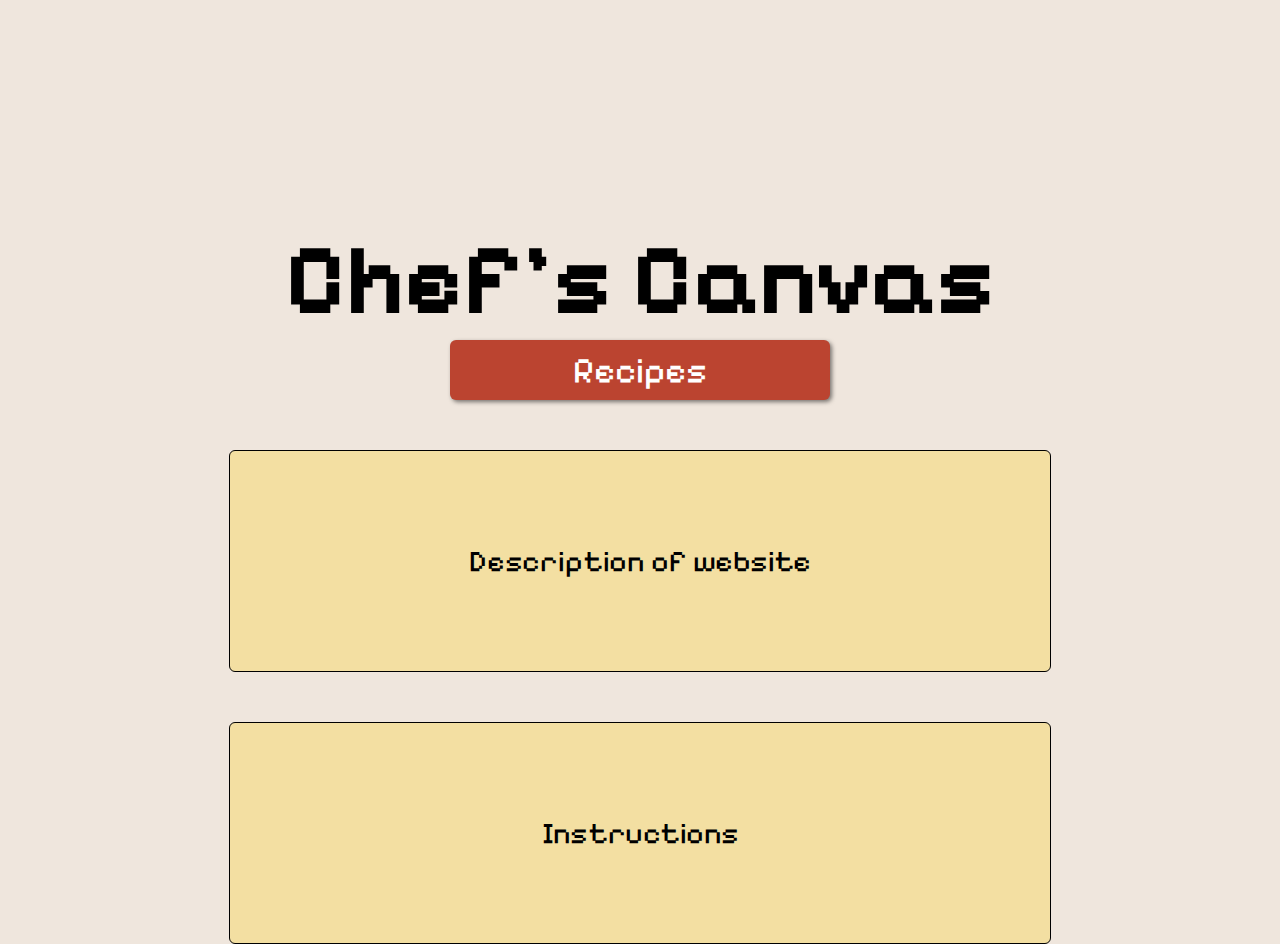
==== index.html @ 5ba46ac5 "Merge pull request #1 from james-j-han/recipe-page" ====
<!DOCTYPE html>
<html>

    <head>
        <title>Chef's Canvas</title>

        <!-- Stylesheets -->
        <link rel="stylesheet" href="css/general.css">

        <!-- External fonts -->
        <link rel="preconnect" href="https://fonts.googleapis.com">
        <link rel="preconnect" href="https://fonts.gstatic.com" crossorigin>
        <link href="https://fonts.googleapis.com/css2?family=Pixelify+Sans:wght@400..700&display=swap" rel="stylesheet">
    </head>

    <body>
        <div class="main-container">
            <h1>Chef's Canvas</h1>
            <button class="recipe-button"><a href="recipes.html">Recipes</a></button>
            <div class="description-container"><p>Description of website</p></div>
            <div class="instructions-container"><p>Instructions</p></div>
        </div>
    </body>

</html>
---- css/general.css ----
* {
    font-family: Pixelify Sans, Arial;
}

body {
    background-color: #efe6dd;
    margin: 0;
    padding-top: 220px;
}

h1 {
    margin: 0;
}

.main-container {
    display: flex;
    flex-direction: column;
    align-items: center;
}

.main-container h1 {
    font-size: 100px;
}

.recipe-button {
    font-size: 36px;
    background-color: #bb4430;
    border: none;
    border-radius: 6px;
    width: 380px;
    height: 60px;box-shadow: 2px 2px 4px rgba(0, 0, 0, 0.5);
    cursor: pointer;
}

.recipe-button a {
    text-decoration: none;
    color: white;
}

.recipe-button:hover {
    background-color: #d95e3f;
}

.description-container,
.instructions-container {
    font-size: 30px;
    border-style: solid;
    border-width: 1px;
    border-radius: 6px;
    margin-top: 50px;
    padding: 10px;
    background-color: #f3dfa2;
    width: 800px;
    height: 200px;
    display: flex;
    justify-content: center;
    align-items: center;
}

.header {
    padding-top: 100px;
    position: fixed;
    top: 0;
    left: 0;
    right: 0;
    display: flex;
    flex-direction: column;
}

.title {
    font-size: 60px;
    margin: 0;
    padding: 20px;
    display: flex;
    justify-content: center;
}

.search-container {
    display: flex;
    /* Default direction is row */
    flex-direction: row;
    justify-content: center;
    align-items: center;
}

.start-container {
    flex: 1;
}

.left-section {
    width: 50px;
    height: 50px;
    display: flex;
    justify-content: center;
    align-items: center;
    margin-right: 10px;
}

.left-section img {
    height: 40px;
}

.middle-section {
    display: flex;
    height: 50px;
    justify-content: center;
}

.right-section {
    width: 50px;
    height: 50px;
    display: flex;
    justify-content: center;
    align-items: center;
    margin-left: 10px;
}

.right-section img {
    height: 40px;
}

.end-container {
    flex: 1;
}

.search-bar {
    background-color: #f3dfa2;
    border-radius: 30px;
    border-style: solid;
    min-width: 800px;
    font-size: 20px;
}
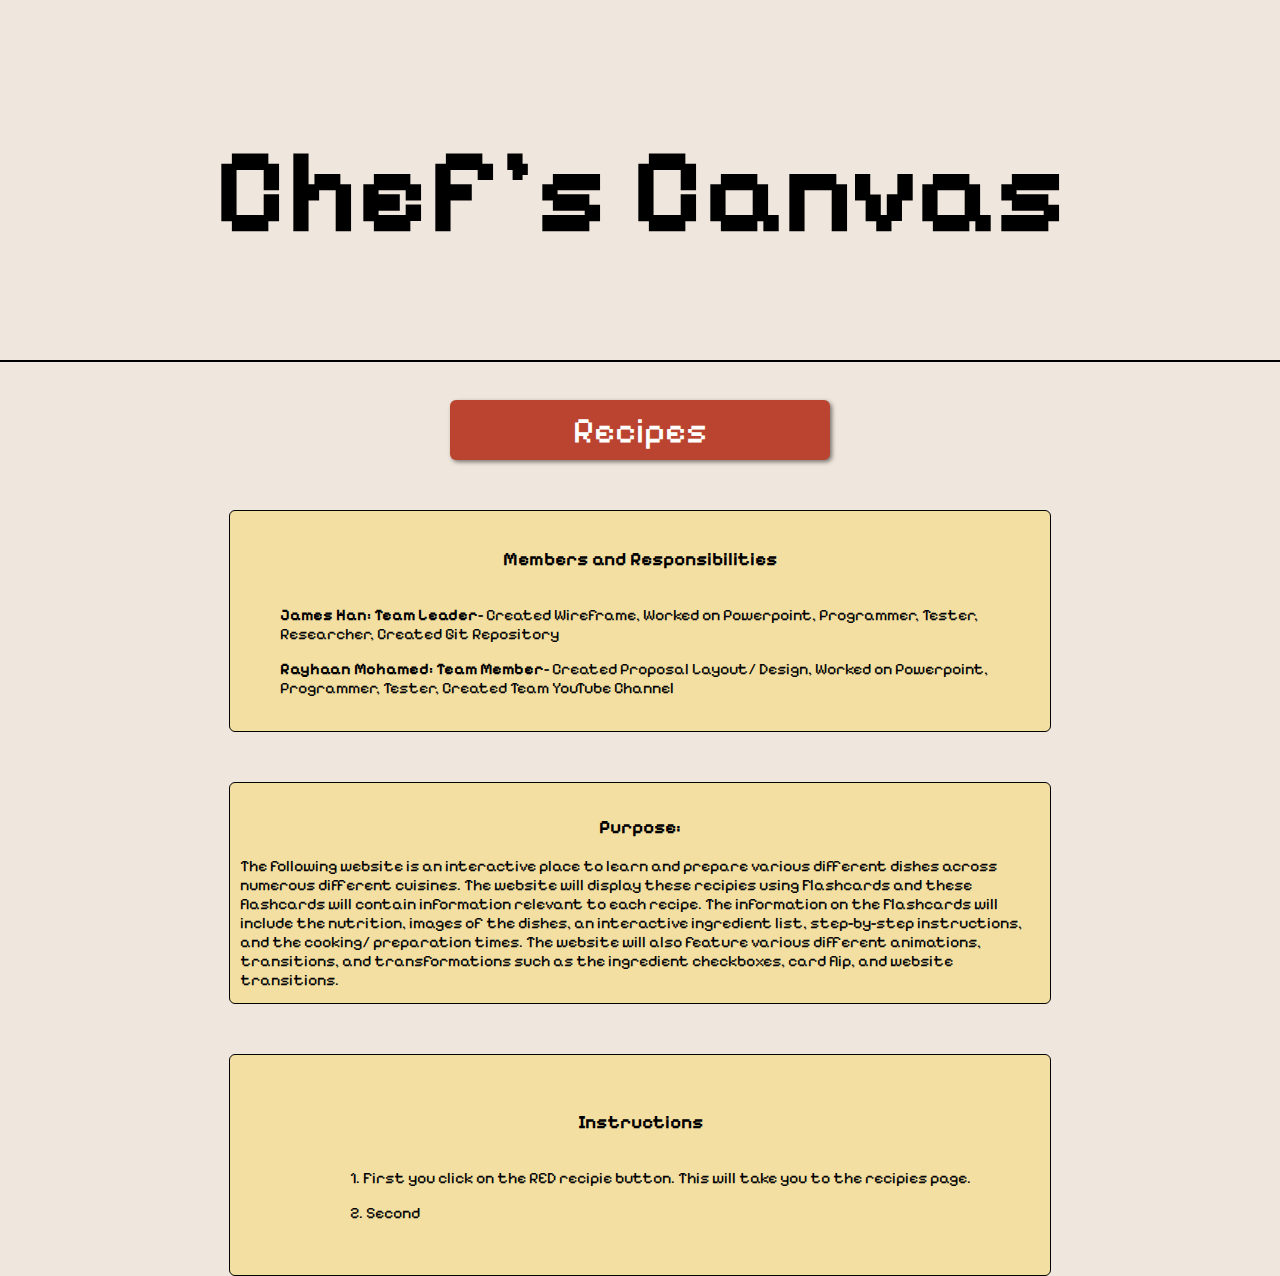
==== commit 045f440c: "Description of the changes you made" ====
--- a/index.html
+++ b/index.html
@@ -14,11 +14,44 @@
     </head>
 
     <body>
-        <div class="main-container">
-            <h1>Chef's Canvas</h1>
+        <div class="header">
+            <div class="title"><h1>Chef's Canvas</h1></div>
+        </div>
+
+        <div class="scroll-to-top-container"></div>
+
+        <div class="body-container">
+            <!-- Make the whole button clickable link instead of just the text -->
             <button class="recipe-button"><a href="recipes.html">Recipes</a></button>
-            <div class="description-container"><p>Description of website</p></div>
-            <div class="instructions-container"><p>Instructions</p></div>
+            <div class="members-container">
+                <H3>Members and Responsibilities</H3>
+                <ul>
+                    <li>
+                        <span class="bold">James Han: Team Leader</span>- Created Wireframe, Worked on Powerpoint, Programmer, Tester, Researcher, Created Git Repository
+                    </li>
+                    <p></p>
+                    <li>
+                        <span class="bold">Rayhaan Mohamed: Team Member</span>- Created Proposal Layout/ Design, Worked on Powerpoint, Programmer, Tester, Created Team YouTube Channel
+                    </li>
+                </ul>
+
+            </div>
+            <div class="description-container"><p class="recipe-name">
+                <h3>Purpose:</h3>
+                The following website is an interactive place to learn and prepare various different dishes across numerous different cuisines. 
+                The website will display these recipies using Flashcards and these flashcards will contain information relevant to each recipe.
+                The information on the Flashcards will include the nutrition, images of the dishes, 
+                an interactive ingredient list, step-by-step instructions, and the cooking/ preparation times. 
+                The website will also feature various different animations, transitions, 
+                and transformations such as the ingredient checkboxes, card flip, and website transitions.
+            </p></div>
+            <div class="instructions-container"><h3>Instructions</h3>
+                <ul>
+                    <li>1. First you click on the RED recipie button. This will take you to the recipies page. </li>
+                    <p></p>
+                    <li>2. Second </li>
+                </ul>
+            </div>
         </div>
     </body>
 
--- a/css/general.css
+++ b/css/general.css
@@ -2,24 +2,39 @@
     font-family: Pixelify Sans, Arial;
 }
 
+h4 {
+    display: inline;
+    margin: 0;
+}
+
+li {
+    display: inline;
+}
+
+
+html {
+    scroll-behavior: smooth;
+}
+
 body {
     background-color: #efe6dd;
     margin: 0;
-    padding-top: 220px;
+    /* padding-top: 400px; */
 }
 
 h1 {
     margin: 0;
 }
 
-.main-container {
+/* Fixes scroll to top button conflicting with 400px padding in body tag */
+.scroll-to-top-container {
+    height: 400px;
+}
+
+.body-container {
     display: flex;
     flex-direction: column;
     align-items: center;
-}
-
-.main-container h1 {
-    font-size: 100px;
 }
 
 .recipe-button {
@@ -28,7 +43,8 @@
     border: none;
     border-radius: 6px;
     width: 380px;
-    height: 60px;box-shadow: 2px 2px 4px rgba(0, 0, 0, 0.5);
+    height: 60px;
+    box-shadow: 2px 2px 4px rgba(0, 0, 0, 0.5);
     cursor: pointer;
 }
 
@@ -41,9 +57,7 @@
     background-color: #d95e3f;
 }
 
-.description-container,
-.instructions-container {
-    font-size: 30px;
+.description-container, .instructions-container, .members-container {
     border-style: solid;
     border-width: 1px;
     border-radius: 6px;
@@ -53,6 +67,7 @@
     width: 800px;
     height: 200px;
     display: flex;
+    flex-direction: column;
     justify-content: center;
     align-items: center;
 }
@@ -65,6 +80,12 @@
     right: 0;
     display: flex;
     flex-direction: column;
+    border-bottom-style: solid;
+    border-bottom-width: 2px;
+    height: 260px;
+    background-color: #efe6dd;
+    /* Top most element */
+    z-index: 100;
 }
 
 .title {
@@ -98,6 +119,10 @@
 
 .left-section img {
     height: 40px;
+}
+
+.middle-container {
+    flex: 1;
 }
 
 .middle-section {
@@ -129,4 +154,51 @@
     border-style: solid;
     min-width: 800px;
     font-size: 20px;
+}
+
+.footer {
+    position: fixed;
+    left: 0;
+    right: 0;
+    bottom: 0;
+    height: 50px;
+    background-color: #bb4430;
+    /* Top most element */
+    z-index: 100;
+}
+
+.footer-content-container {
+    display: flex;
+    justify-content: space-between;
+    align-items: center;
+    height: 100%;
+}
+
+.footer-start-container {
+    flex: 1;
+}
+
+.footer-middle-container {
+    min-width: 800px;
+    display: flex;
+    justify-content: center;
+    color: #efe6dd;
+    font-size: 24px;
+}
+
+.footer-middle-container a {
+    color: #efe6dd;
+    text-decoration: none;
+}
+
+.footer-end-container {
+    flex: 1;
+}
+
+.youtube-icon {
+    height: 40px;
+}
+
+.bold {
+    font-weight: bold;
 }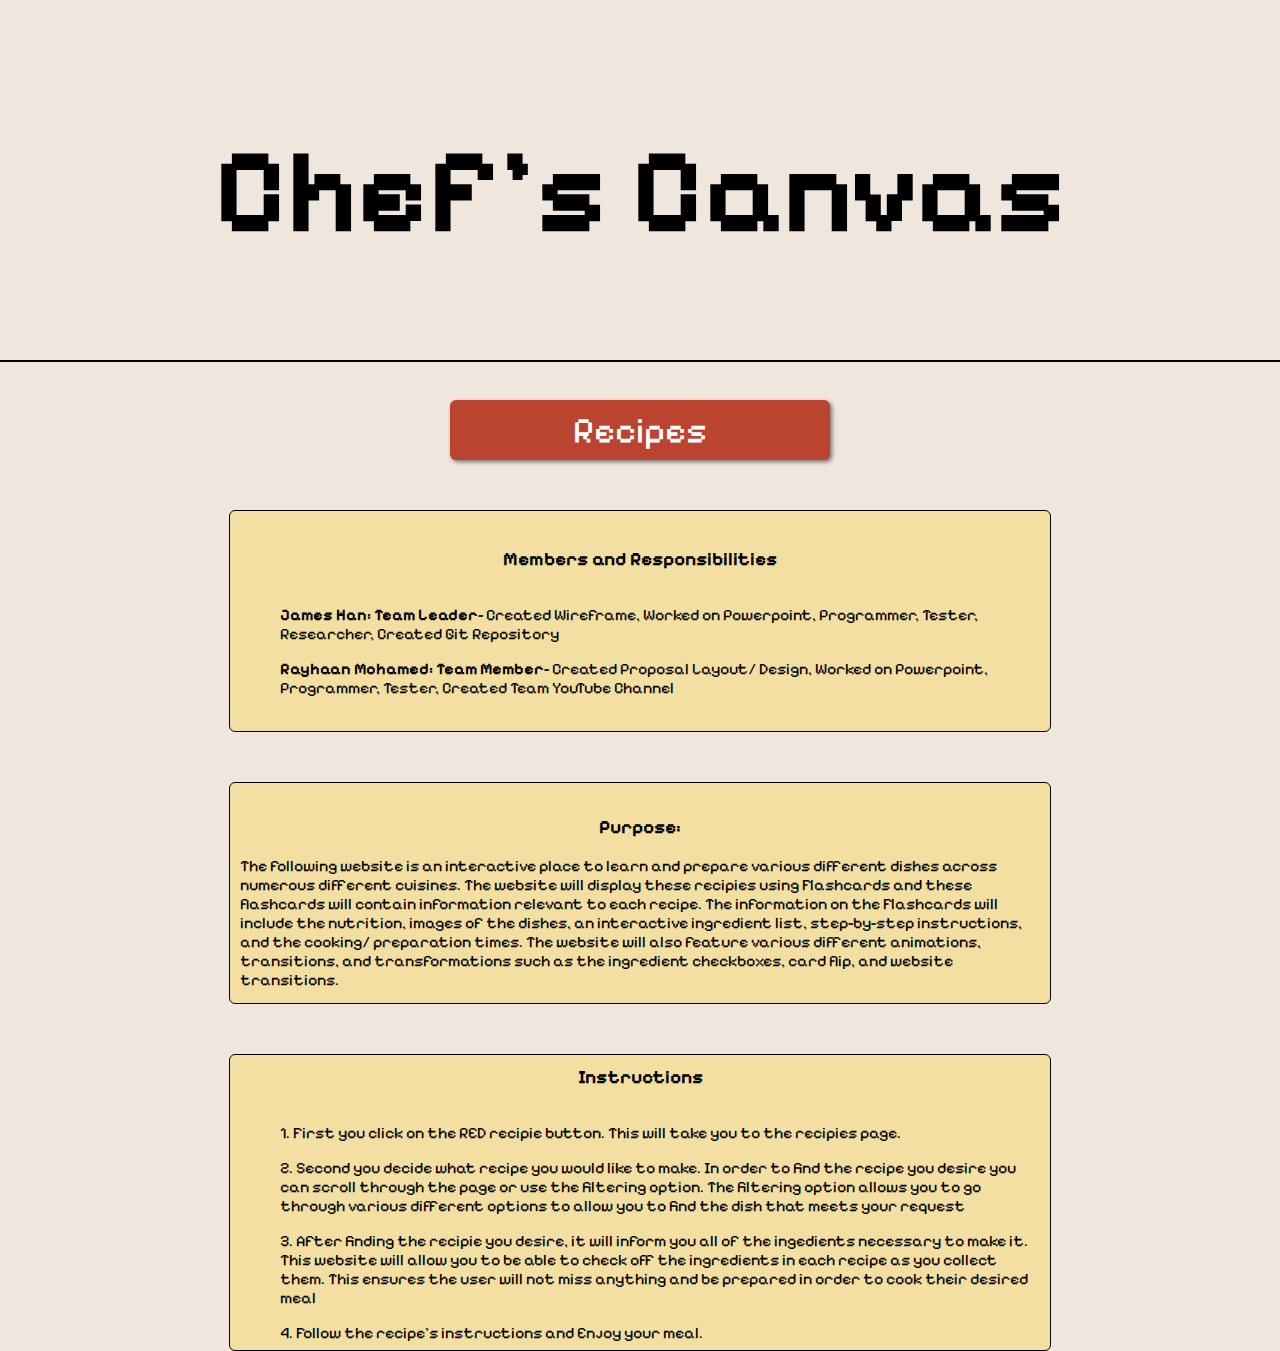
==== commit 4a3a9a4a: "Update" ====
--- a/index.html
+++ b/index.html
@@ -49,7 +49,18 @@
                 <ul>
                     <li>1. First you click on the RED recipie button. This will take you to the recipies page. </li>
                     <p></p>
-                    <li>2. Second </li>
+                    <li>2. Second you decide what recipe you would like to make. 
+                        In order to find the recipe you desire you can scroll through the page or use the filtering option. 
+                        The filtering option allows you to go through various different options to allow you to find the dish that meets your request
+                    </li>
+                    <p></p>
+                    <li>
+                        3. After finding the recipie you desire, it will inform you all of the ingedients necessary to make it.
+                        This website will allow you to be able to check off the ingredients in each recipe as you collect them.
+                        This ensures the user will not miss anything and be prepared in order to cook their desired meal
+                    </li>
+                    <p></p>
+                    <li>4. Follow the recipe's instructions and Enjoy your meal.</li>
                 </ul>
             </div>
         </div>
--- a/css/general.css
+++ b/css/general.css
@@ -57,7 +57,7 @@
     background-color: #d95e3f;
 }
 
-.description-container, .instructions-container, .members-container {
+.description-container, .members-container {
     border-style: solid;
     border-width: 1px;
     border-radius: 6px;
@@ -72,6 +72,21 @@
     align-items: center;
 }
 
+.instructions-container {
+    border-style: solid;
+    border-width: 1px;
+    border-radius: 6px;
+    margin-top: 50px;
+    padding: 10px;
+    background-color: #f3dfa2;
+    width: 800px;
+    height: 275px;
+    display: flex;
+    flex-direction: column;
+    justify-content: center;
+    align-items: center;
+}
+
 .header {
     padding-top: 100px;
     position: fixed;
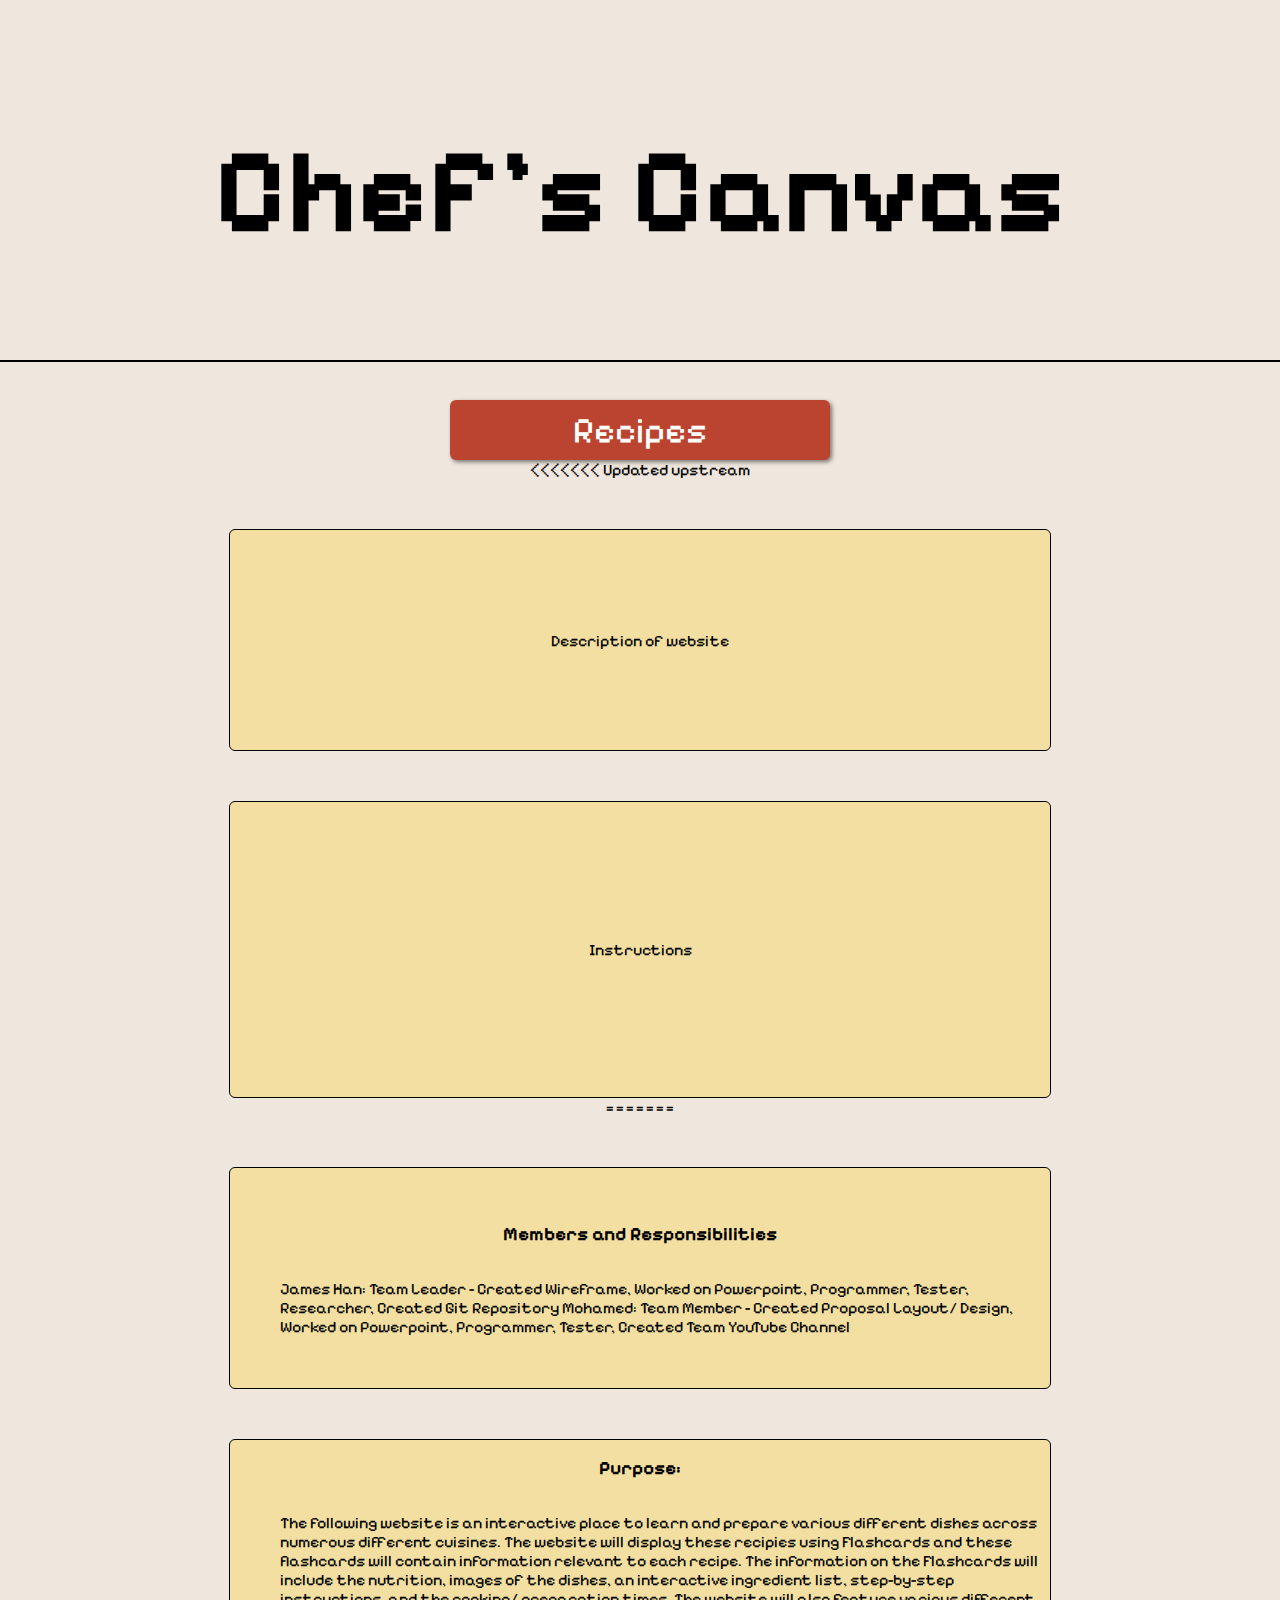
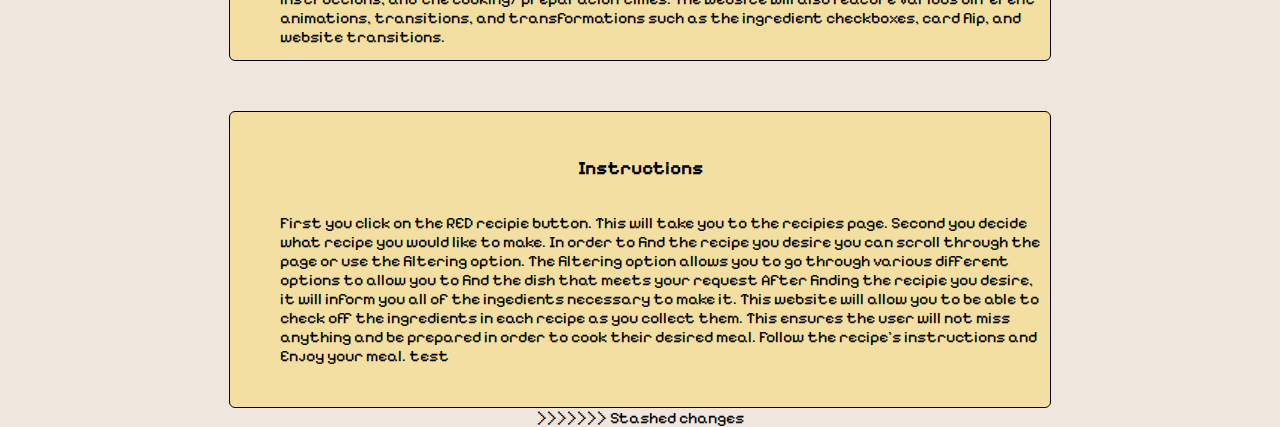
==== commit a133fe07: "Adds minor style changes to main page" ====
--- a/index.html
+++ b/index.html
@@ -23,46 +23,48 @@
         <div class="body-container">
             <!-- Make the whole button clickable link instead of just the text -->
             <button class="recipe-button"><a href="recipes.html">Recipes</a></button>
+<<<<<<< Updated upstream
+            <div class="description-container"><p class="recipe-name">Description of website</p></div>
+            <div class="instructions-container"><p>Instructions</p></div>
+=======
             <div class="members-container">
-                <H3>Members and Responsibilities</H3>
+                <h3>Members and Responsibilities</h3>
                 <ul>
-                    <li>
-                        <span class="bold">James Han: Team Leader</span>- Created Wireframe, Worked on Powerpoint, Programmer, Tester, Researcher, Created Git Repository
-                    </li>
-                    <p></p>
-                    <li>
-                        <span class="bold">Rayhaan Mohamed: Team Member</span>- Created Proposal Layout/ Design, Worked on Powerpoint, Programmer, Tester, Created Team YouTube Channel
-                    </li>
+                    <li><span class="name-title">James Han: Team Leader</span> - Created Wireframe, Worked on Powerpoint, Programmer, Tester, Researcher, Created Git Repository</li>
+                    <li><span class="name-title">Mohamed: Team Member</span> - Created Proposal Layout/ Design, Worked on Powerpoint, Programmer, Tester, Created Team YouTube Channel</li>
                 </ul>
 
             </div>
-            <div class="description-container"><p class="recipe-name">
+            <div class="description-container">
                 <h3>Purpose:</h3>
-                The following website is an interactive place to learn and prepare various different dishes across numerous different cuisines. 
-                The website will display these recipies using Flashcards and these flashcards will contain information relevant to each recipe.
-                The information on the Flashcards will include the nutrition, images of the dishes, 
-                an interactive ingredient list, step-by-step instructions, and the cooking/ preparation times. 
-                The website will also feature various different animations, transitions, 
-                and transformations such as the ingredient checkboxes, card flip, and website transitions.
-            </p></div>
+                <ul>
+                    <li>
+                        The following website is an interactive place to learn and prepare various different dishes across numerous different cuisines. 
+                        The website will display these recipies using Flashcards and these flashcards will contain information relevant to each recipe.
+                        The information on the Flashcards will include the nutrition, images of the dishes, 
+                        an interactive ingredient list, step-by-step instructions, and the cooking/ preparation times. 
+                        The website will also feature various different animations, transitions, 
+                        and transformations such as the ingredient checkboxes, card flip, and website transitions.
+                    </li>
+                </ul>
+            </div>
             <div class="instructions-container"><h3>Instructions</h3>
-                <ul>
-                    <li>1. First you click on the RED recipie button. This will take you to the recipies page. </li>
-                    <p></p>
-                    <li>2. Second you decide what recipe you would like to make. 
+                <ol>
+                    <li>First you click on the RED recipie button. This will take you to the recipies page.</li>
+                    <li>Second you decide what recipe you would like to make. 
                         In order to find the recipe you desire you can scroll through the page or use the filtering option. 
                         The filtering option allows you to go through various different options to allow you to find the dish that meets your request
                     </li>
-                    <p></p>
                     <li>
-                        3. After finding the recipie you desire, it will inform you all of the ingedients necessary to make it.
+                        After finding the recipie you desire, it will inform you all of the ingedients necessary to make it.
                         This website will allow you to be able to check off the ingredients in each recipe as you collect them.
-                        This ensures the user will not miss anything and be prepared in order to cook their desired meal
+                        This ensures the user will not miss anything and be prepared in order to cook their desired meal.
                     </li>
-                    <p></p>
-                    <li>4. Follow the recipe's instructions and Enjoy your meal.</li>
-                </ul>
+                    <li>Follow the recipe's instructions and Enjoy your meal.</li>
+                    <li>test</li>
+                </ol>
             </div>
+>>>>>>> Stashed changes
         </div>
     </body>
 
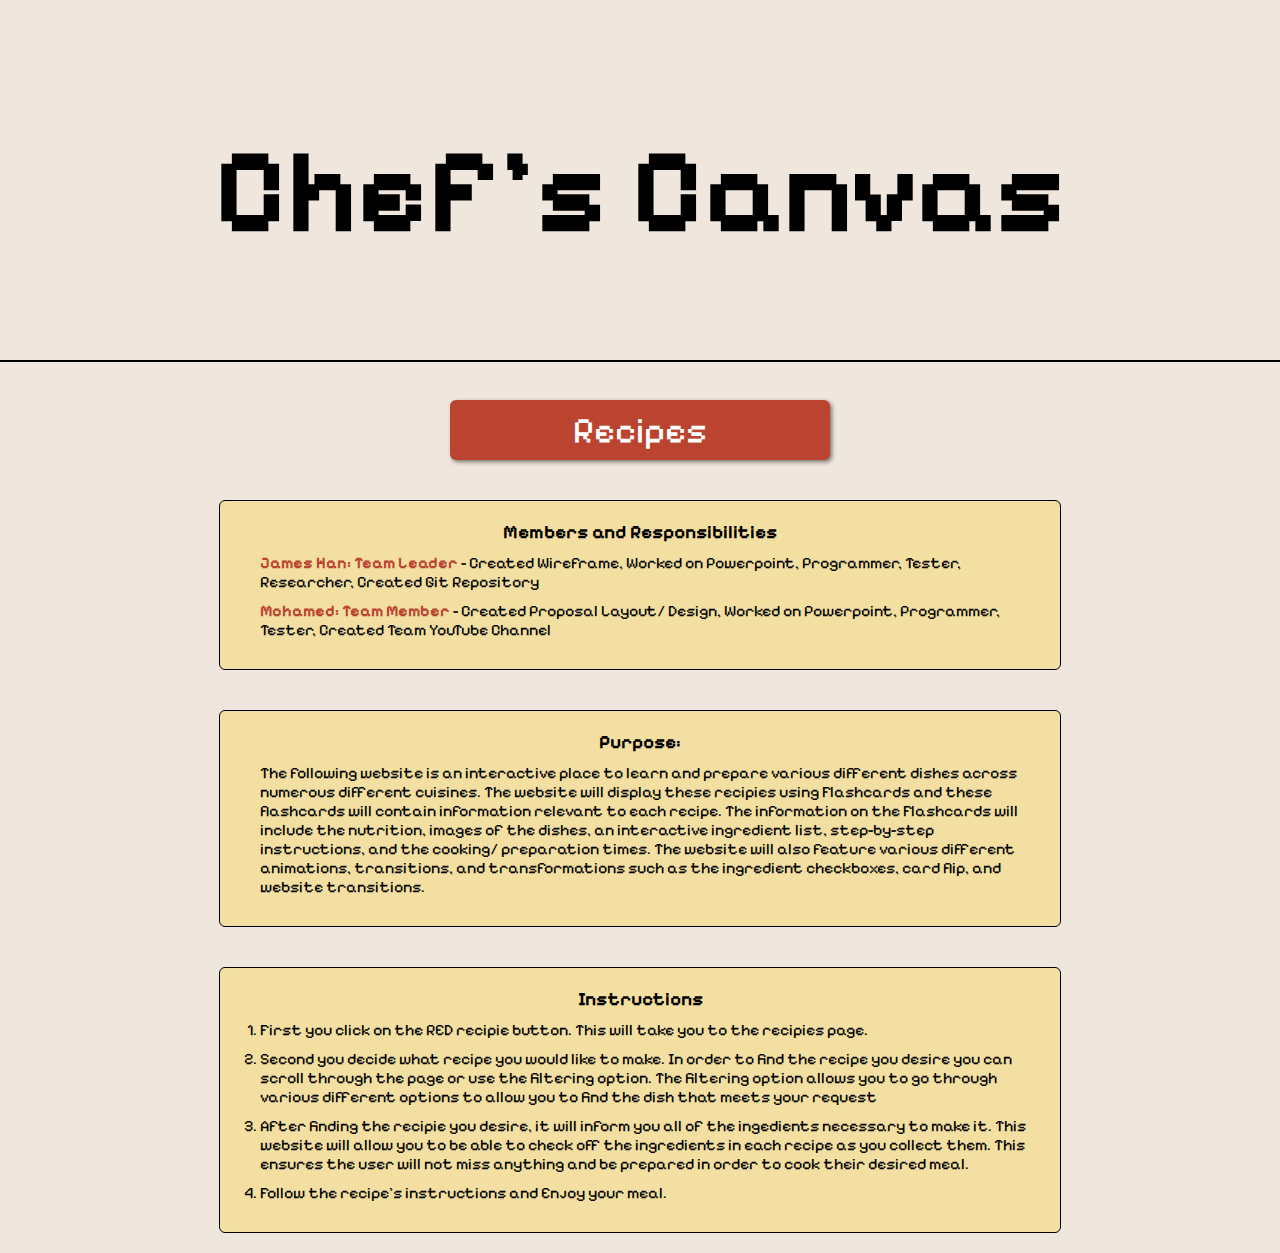
==== commit 2675b0ab: "Merge pull request #5 from james-j-han/pr/4" ====
--- a/index.html
+++ b/index.html
@@ -23,10 +23,6 @@
         <div class="body-container">
             <!-- Make the whole button clickable link instead of just the text -->
             <button class="recipe-button"><a href="recipes.html">Recipes</a></button>
-<<<<<<< Updated upstream
-            <div class="description-container"><p class="recipe-name">Description of website</p></div>
-            <div class="instructions-container"><p>Instructions</p></div>
-=======
             <div class="members-container">
                 <h3>Members and Responsibilities</h3>
                 <ul>
@@ -61,10 +57,8 @@
                         This ensures the user will not miss anything and be prepared in order to cook their desired meal.
                     </li>
                     <li>Follow the recipe's instructions and Enjoy your meal.</li>
-                    <li>test</li>
                 </ol>
             </div>
->>>>>>> Stashed changes
         </div>
     </body>
 
--- a/css/general.css
+++ b/css/general.css
@@ -2,15 +2,25 @@
     font-family: Pixelify Sans, Arial;
 }
 
-h4 {
-    display: inline;
-    margin: 0;
+h3 {
+    margin: 0;
+}
+
+ol {
+    margin: 10px 0 0 0;
+    padding: 0 0 0 20px;
+}
+
+ul {
+    margin: 10px 0 0 0;
+    padding: 0 0 0 20px;
+    list-style-type: none;;
 }
 
 li {
-    display: inline;
-}
-
+    display: list-item;
+    margin-bottom: 10px;
+}
 
 html {
     scroll-behavior: smooth;
@@ -46,6 +56,7 @@
     height: 60px;
     box-shadow: 2px 2px 4px rgba(0, 0, 0, 0.5);
     cursor: pointer;
+    margin-bottom: 20px;
 }
 
 .recipe-button a {
@@ -57,30 +68,16 @@
     background-color: #d95e3f;
 }
 
-.description-container, .members-container {
-    border-style: solid;
-    border-width: 1px;
-    border-radius: 6px;
-    margin-top: 50px;
-    padding: 10px;
-    background-color: #f3dfa2;
-    width: 800px;
-    height: 200px;
-    display: flex;
-    flex-direction: column;
-    justify-content: center;
-    align-items: center;
-}
-
+.description-container,
+.members-container,
 .instructions-container {
     border-style: solid;
     border-width: 1px;
     border-radius: 6px;
-    margin-top: 50px;
-    padding: 10px;
+    margin: 20px 0 20px 0;
+    padding: 20px;
     background-color: #f3dfa2;
     width: 800px;
-    height: 275px;
     display: flex;
     flex-direction: column;
     justify-content: center;
@@ -214,6 +211,7 @@
     height: 40px;
 }
 
-.bold {
+.name-title {
     font-weight: bold;
+    color: #bb4430;
 }